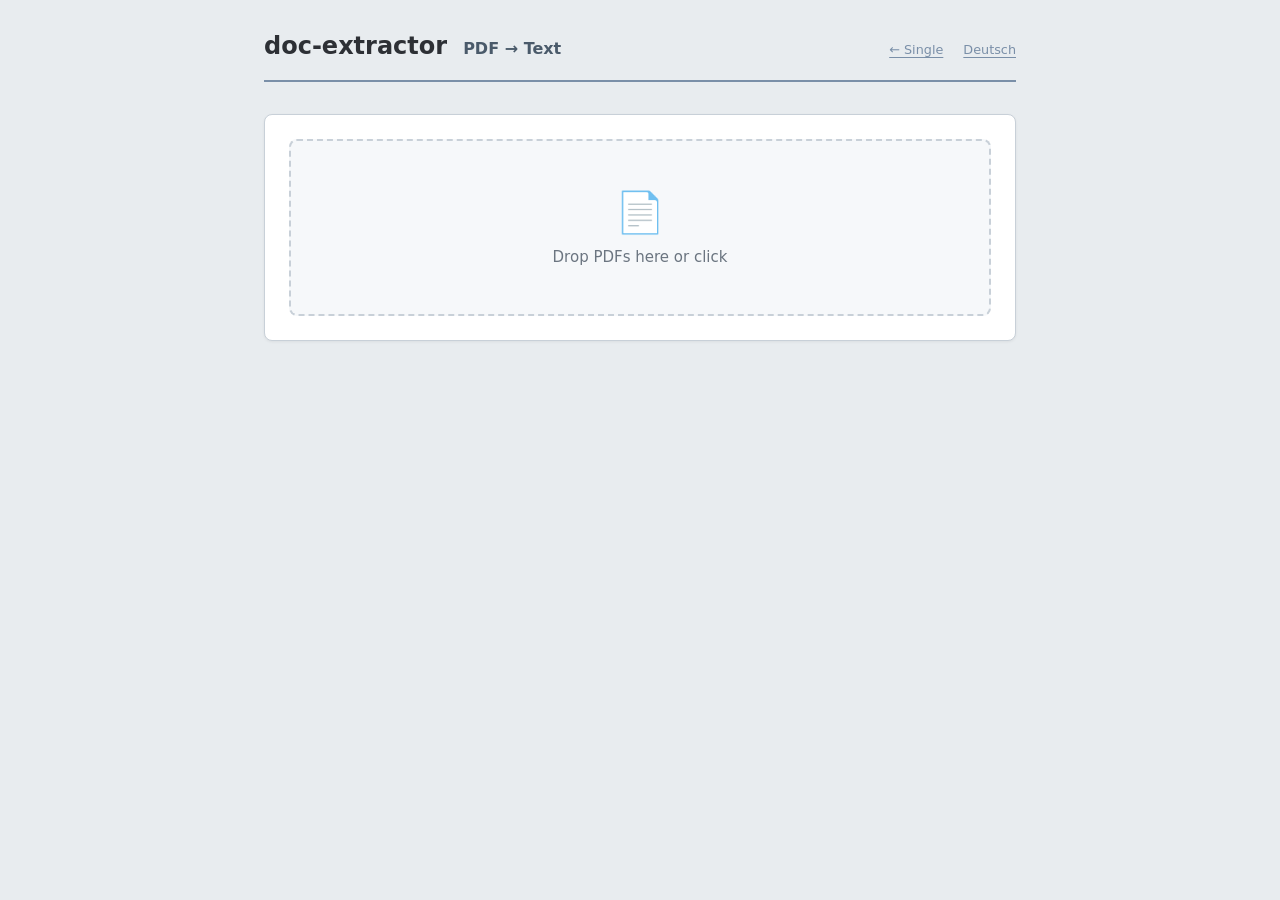
==== frontend/batch.html @ 4290807b "Add batch mode: multi-file PDF extraction with deduplication   - New POST /batch endpoint: multiple " ====
<!doctype html>
<html lang="en">
  <head>
    <meta charset="UTF-8" />
    <meta name="viewport" content="width=device-width, initial-scale=1.0" />
    <title>doc-extractor · Batch</title>
    <link rel="stylesheet" href="style.css" />
  </head>
  <body>
    <div class="app">
      <header>
        <h1>doc-extractor</h1>
        <span class="subtitle">PDF → Text</span>
        <div class="header-actions">
          <a href="index.html" class="nav-btn" id="navSingleBtn"></a>
          <span id="langBtn" class="lang-btn"></span>
        </div>
      </header>

      <!-- Drop Zone -->
      <section class="section">
        <div id="dropZone" class="drop-zone">
          <span class="drop-icon">&#128196;</span>
          <p class="drop-label" data-i18n="dropLabel"></p>
          <input type="file" id="fileInput" accept=".pdf" multiple hidden />
        </div>
        <div id="fileInfo" class="file-info hidden">
          <span id="fileCount" class="file-name"></span>
          <button id="batchBtn" class="btn btn-primary" data-i18n="batchBtn"></button>
        </div>
      </section>

      <!-- Results Table -->
      <section id="resultsPanel" class="section hidden">
        <table class="batch-table">
          <thead>
            <tr>
              <th data-i18n="colFile"></th>
              <th data-i18n="colStatus"></th>
              <th data-i18n="colPages"></th>
              <th data-i18n="colChars"></th>
            </tr>
          </thead>
          <tbody id="resultsBody"></tbody>
        </table>
      </section>

      <div id="toast" class="toast hidden"></div>
    </div>

    <script src="batch.js"></script>
  </body>
</html>
---- frontend/style.css ----
* {
   box-sizing: border-box;
   margin: 0;
   padding: 0;
}

body {
   background: #e8ecef;
   color: #2d3035;
   font-family:
      system-ui,
      -apple-system,
      sans-serif;
   font-size: 15px;
   min-height: 100vh;
}

.app {
   max-width: 800px;
   margin: 0 auto;
   padding: 2rem 1.5rem;
}

header {
   display: flex;
   align-items: baseline;
   gap: 1rem;
   margin-bottom: 2rem;
   padding-bottom: 1.25rem;
   border-bottom: 2px solid #7a8fa8;
}

h1 {
   font-size: 1.5rem;
   font-weight: 700;
   color: #2d3035;
}

.subtitle {
   color: #4a5a6a;
   font-size: 1rem;
   font-weight: 700;
}

.header-actions {
   margin-left: auto;
   display: flex;
   align-items: baseline;
   gap: 1.25rem;
}

.nav-btn {
   font-size: 0.8rem;
   color: #7a8fa8;
   text-decoration: underline;
   text-underline-offset: 3px;
}

.nav-btn:hover {
   color: #5f7a96;
}

.lang-btn {
   font-size: 0.8rem;
   color: #7a8fa8;
   cursor: pointer;
   text-decoration: underline;
   text-underline-offset: 3px;
}

.lang-btn:hover {
   color: #5f7a96;
}

.section {
   background: #ffffff;
   border: 1px solid #c8d0d8;
   border-radius: 8px;
   padding: 1.5rem;
   margin-bottom: 1.25rem;
   box-shadow: 0 1px 3px rgba(0, 0, 0, 0.06);
}

/* Drop Zone */
.drop-zone {
   border: 2px dashed #c8d0d8;
   border-radius: 8px;
   padding: 3rem 2rem;
   text-align: center;
   cursor: pointer;
   background: #f6f8fa;
}

.drop-zone:hover,
.drop-zone.drag-over {
   border-color: #7a8fa8;
   background: #edf2f7;
}

.drop-icon {
   font-size: 2.5rem;
   display: block;
   margin-bottom: 0.75rem;
}

.drop-label {
   color: #6b7580;
}

.file-info {
   display: flex;
   align-items: center;
   gap: 1rem;
   margin-top: 1rem;
}

.file-name {
   flex: 1;
   font-size: 0.9rem;
   color: #6b7580;
   overflow: hidden;
   text-overflow: ellipsis;
   white-space: nowrap;
}

/* Result Panel */
.result-header {
   display: flex;
   align-items: center;
   justify-content: space-between;
   gap: 1rem;
   margin-bottom: 0.75rem;
}

.stats-line {
   font-size: 0.85rem;
   color: #7a8fa8;
   font-weight: 500;
}

.format-group {
   display: flex;
   align-items: center;
   gap: 0.4rem;
}

.format-label {
   font-size: 0.85rem;
   /* font-weight: 800; */
   color: #2d3035;
   white-space: nowrap;
}

.format-select {
   background: #f6f8fa;
   color: #2d3035;
   border: 1px solid #c8d0d8;
   border-radius: 6px;
   padding: 0.3rem 0.6rem;
   font-size: 0.85rem;
   cursor: pointer;
}

.output-text {
   width: 100%;
   height: 300px;
   resize: vertical;
   background: #f6f8fa;
   color: #2d3035;
   border: 1px solid #c8d0d8;
   border-radius: 6px;
   padding: 0.75rem;
   font-family: monospace;
   font-size: 0.82rem;
   line-height: 1.5;
}

.result-actions {
   display: flex;
   align-items: center;
   gap: 0.75rem;
   margin-top: 0.75rem;
}

.copy-feedback {
   font-size: 0.85rem;
   color: #4a8a6a;
   font-weight: 500;
}

/* Buttons */
.btn {
   padding: 0.5rem 1.2rem;
   border: none;
   border-radius: 6px;
   font-size: 0.9rem;
   font-weight: 700;
   cursor: pointer;
}

.btn:disabled {
   opacity: 0.4;
   cursor: not-allowed;
}

.btn-primary {
   background: #7a8fa8;
   color: #ffffff;
}

.btn-primary:hover {
   background: #5f7a96;
}

.btn-secondary {
   background: #ffffff;
   color: #7a8fa8;
   border: 2px solid #7a8fa8;
}

.btn-secondary:hover {
   background: #7a8fa8;
   color: #ffffff;
}

/* Toast */
.toast {
   position: fixed;
   bottom: 1.5rem;
   right: 1.5rem;
   background: #ffffff;
   border: 1px solid #c8d0d8;
   border-radius: 8px;
   padding: 0.75rem 1.25rem;
   font-size: 0.9rem;
   box-shadow: 0 4px 12px rgba(0, 0, 0, 0.1);
   z-index: 100;
}

.toast.error {
   border-color: #c47a7a;
   color: #c47a7a;
}

.toast.success {
   border-color: #4a8a6a;
   color: #4a8a6a;
}

.hidden {
   display: none !important;
}

/* Batch table */
.batch-table {
   width: 100%;
   border-collapse: collapse;
   font-size: 0.88rem;
}

.batch-table th {
   text-align: left;
   color: #6b7580;
   font-weight: 600;
   padding: 0.4rem 0.75rem;
   border-bottom: 1px solid #c8d0d8;
}

.batch-table td {
   padding: 0.5rem 0.75rem;
   border-bottom: 1px solid #e8ecef;
}

.col-file {
   word-break: break-all;
}

.col-num {
   text-align: right;
   color: #6b7580;
   white-space: nowrap;
}

.col-status.processed { color: #4a8a6a; }
.col-status.skipped   { color: #7a8fa8; }
.col-status.error     { color: #c47a7a; }
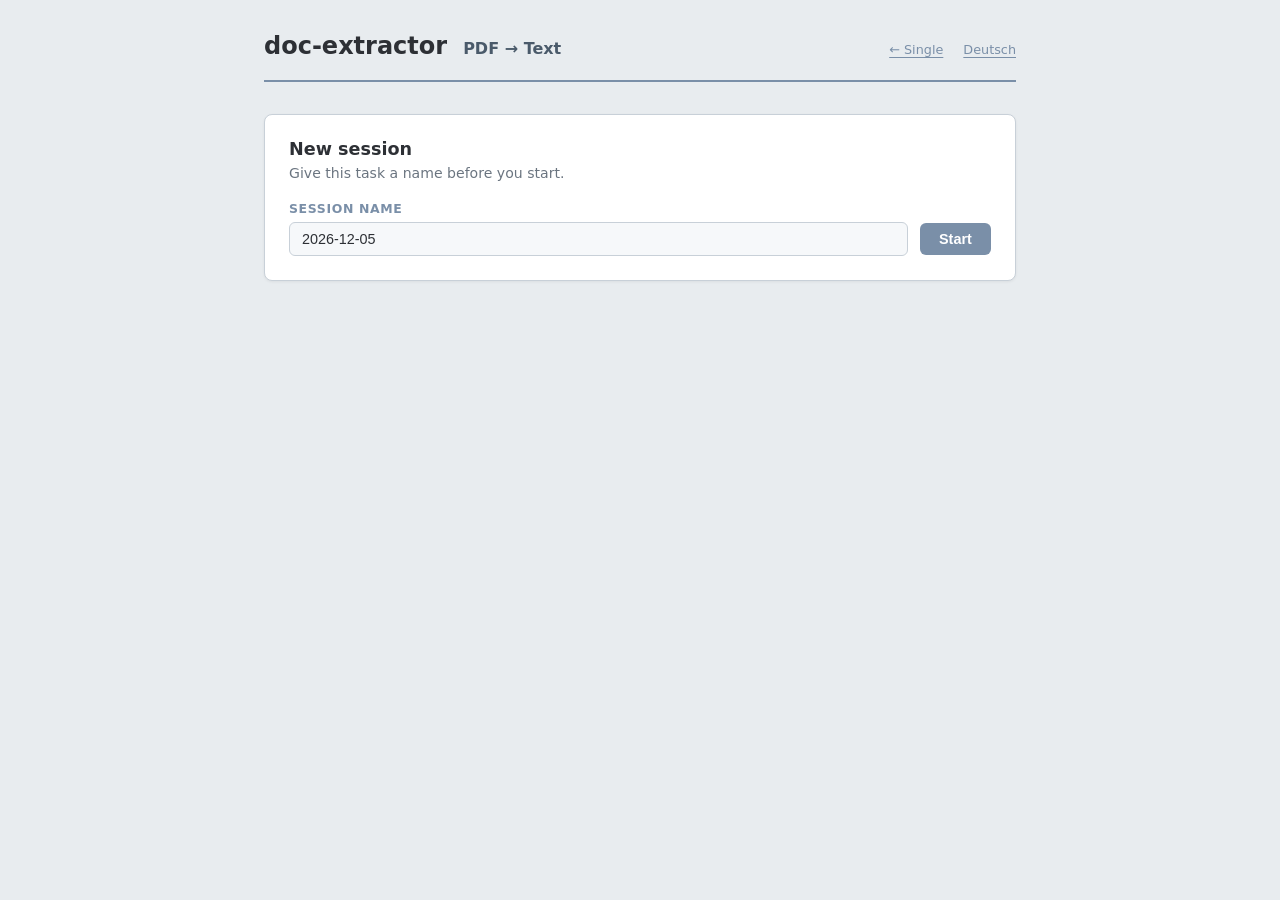
==== commit 13955048: "Add session management to batch mode   - Session screen with name/resume prompt replaces direct drop" ====
--- a/frontend/batch.html
+++ b/frontend/batch.html
@@ -17,8 +17,48 @@
         </div>
       </header>
 
+      <!-- Session Screen (shown before a session is active) -->
+      <section id="sessionScreen" class="section">
+
+        <!-- Resume card (shown when a previous session exists) -->
+        <div id="resumePanel" class="hidden">
+          <p class="session-screen-label" data-i18n="lastSession"></p>
+          <p id="resumeSessionName" class="session-screen-name"></p>
+          <p id="resumeSessionMeta" class="session-screen-meta"></p>
+          <div class="session-screen-actions">
+            <button id="resumeBtn" class="btn btn-primary" data-i18n="resumeBtn"></button>
+            <button id="toNewSessionBtn" class="btn btn-secondary" data-i18n="newSessionBtn"></button>
+          </div>
+        </div>
+
+        <!-- New session form -->
+        <div id="newSessionPanel">
+          <p class="session-screen-heading" data-i18n="newSessionHeading"></p>
+          <p class="session-screen-hint" data-i18n="newSessionHint"></p>
+          <p class="session-screen-label" data-i18n="newSessionLabel"></p>
+          <div class="session-input-row">
+            <input type="text" id="sessionNameInput" class="session-input"
+                   data-i18n-placeholder="newSessionPlaceholder" />
+            <button id="startSessionBtn" class="btn btn-primary" data-i18n="startSessionBtn"></button>
+          </div>
+
+          <!-- Previous sessions list (visible when switching) -->
+          <div id="prevSessionsPanel" class="hidden">
+            <p class="session-screen-label" style="margin-top:1.25rem" data-i18n="prevSessions"></p>
+            <ul id="prevSessionsList" class="session-history"></ul>
+          </div>
+        </div>
+
+      </section>
+
+      <!-- Active session bar (shown when a session is active) -->
+      <div id="activeSessionBar" class="session-bar hidden">
+        <span data-i18n="currentSession"></span>: <strong id="activeSessionName"></strong>
+        <a id="switchSessionBtn" href="#" class="nav-btn" data-i18n="switchSession"></a>
+      </div>
+
       <!-- Drop Zone -->
-      <section class="section">
+      <section id="uploadSection" class="section hidden">
         <div id="dropZone" class="drop-zone">
           <span class="drop-icon">&#128196;</span>
           <p class="drop-label" data-i18n="dropLabel"></p>
--- a/frontend/style.css
+++ b/frontend/style.css
@@ -284,3 +284,141 @@
 .col-status.processed { color: #4a8a6a; }
 .col-status.skipped   { color: #7a8fa8; }
 .col-status.error     { color: #c47a7a; }
+
+/* Page hint */
+.page-hint {
+   font-size: 0.8rem;
+   color: #9aaabb;
+   margin-top: -0.5rem;
+   margin-bottom: 1.25rem;
+}
+
+/* Session screen */
+.session-screen-heading {
+   font-size: 1.1rem;
+   font-weight: 700;
+   color: #2d3035;
+   margin-bottom: 0.35rem;
+}
+
+.session-screen-hint {
+   font-size: 0.88rem;
+   color: #6b7580;
+   margin-bottom: 1.25rem;
+}
+
+.session-screen-label {
+   font-size: 0.78rem;
+   font-weight: 600;
+   color: #7a8fa8;
+   text-transform: uppercase;
+   letter-spacing: 0.05em;
+   margin-bottom: 0.4rem;
+}
+
+.session-screen-name {
+   font-size: 1.15rem;
+   font-weight: 700;
+   color: #2d3035;
+   margin-bottom: 0.25rem;
+}
+
+.session-screen-meta {
+   font-size: 0.85rem;
+   color: #6b7580;
+   margin-bottom: 1rem;
+}
+
+.session-screen-actions {
+   display: flex;
+   gap: 0.75rem;
+}
+
+.session-input-row {
+   display: flex;
+   gap: 0.75rem;
+   align-items: center;
+}
+
+.session-input {
+   flex: 1;
+   padding: 0.5rem 0.75rem;
+   border: 1px solid #c8d0d8;
+   border-radius: 6px;
+   font-size: 0.9rem;
+   color: #2d3035;
+   background: #f6f8fa;
+}
+
+.session-input:focus {
+   outline: none;
+   border-color: #7a8fa8;
+   background: #ffffff;
+}
+
+/* Active session bar */
+.session-bar {
+   display: flex;
+   align-items: center;
+   gap: 0.75rem;
+   padding: 0.55rem 1rem;
+   background: #f6f8fa;
+   border: 1px solid #c8d0d8;
+   border-radius: 8px;
+   margin-bottom: 1.25rem;
+   font-size: 0.88rem;
+   color: #4a5a6a;
+}
+
+.session-bar strong {
+   color: #2d3035;
+}
+
+.session-bar .nav-btn {
+   margin-left: auto;
+}
+
+/* Previous sessions list */
+.session-history {
+   list-style: none;
+   margin-top: 0.4rem;
+}
+
+.session-history-item {
+   display: flex;
+   align-items: baseline;
+   gap: 0.75rem;
+   padding: 0.45rem 0;
+   border-bottom: 1px solid #e8ecef;
+   font-size: 0.88rem;
+}
+
+.session-history-item:last-child {
+   border-bottom: none;
+}
+
+.session-history-name {
+   font-weight: 600;
+   color: #2d3035;
+   flex: 1;
+}
+
+.session-history-meta {
+   color: #6b7580;
+   font-size: 0.82rem;
+}
+
+.btn-link {
+   background: none;
+   border: none;
+   color: #7a8fa8;
+   cursor: pointer;
+   font-size: 0.82rem;
+   text-decoration: underline;
+   text-underline-offset: 3px;
+   padding: 0;
+}
+
+.btn-link:hover {
+   color: #5f7a96;
+}
